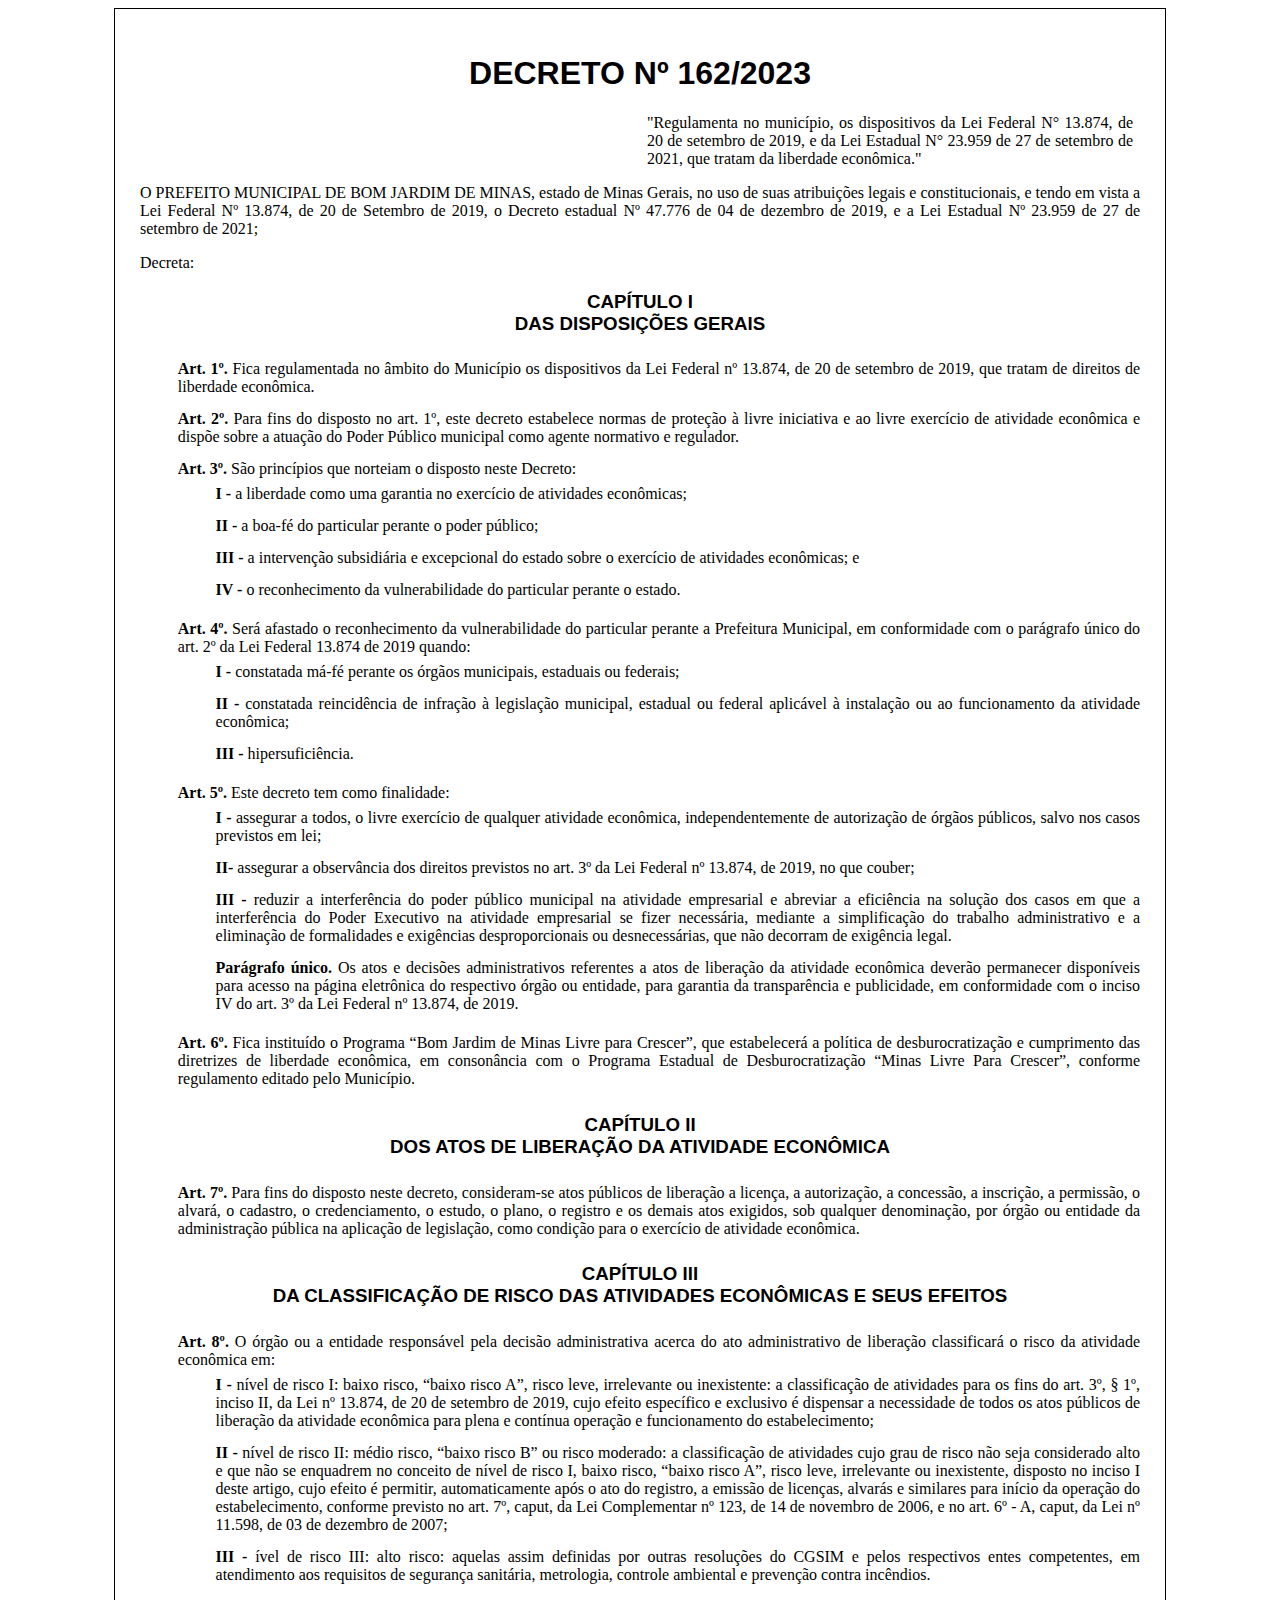
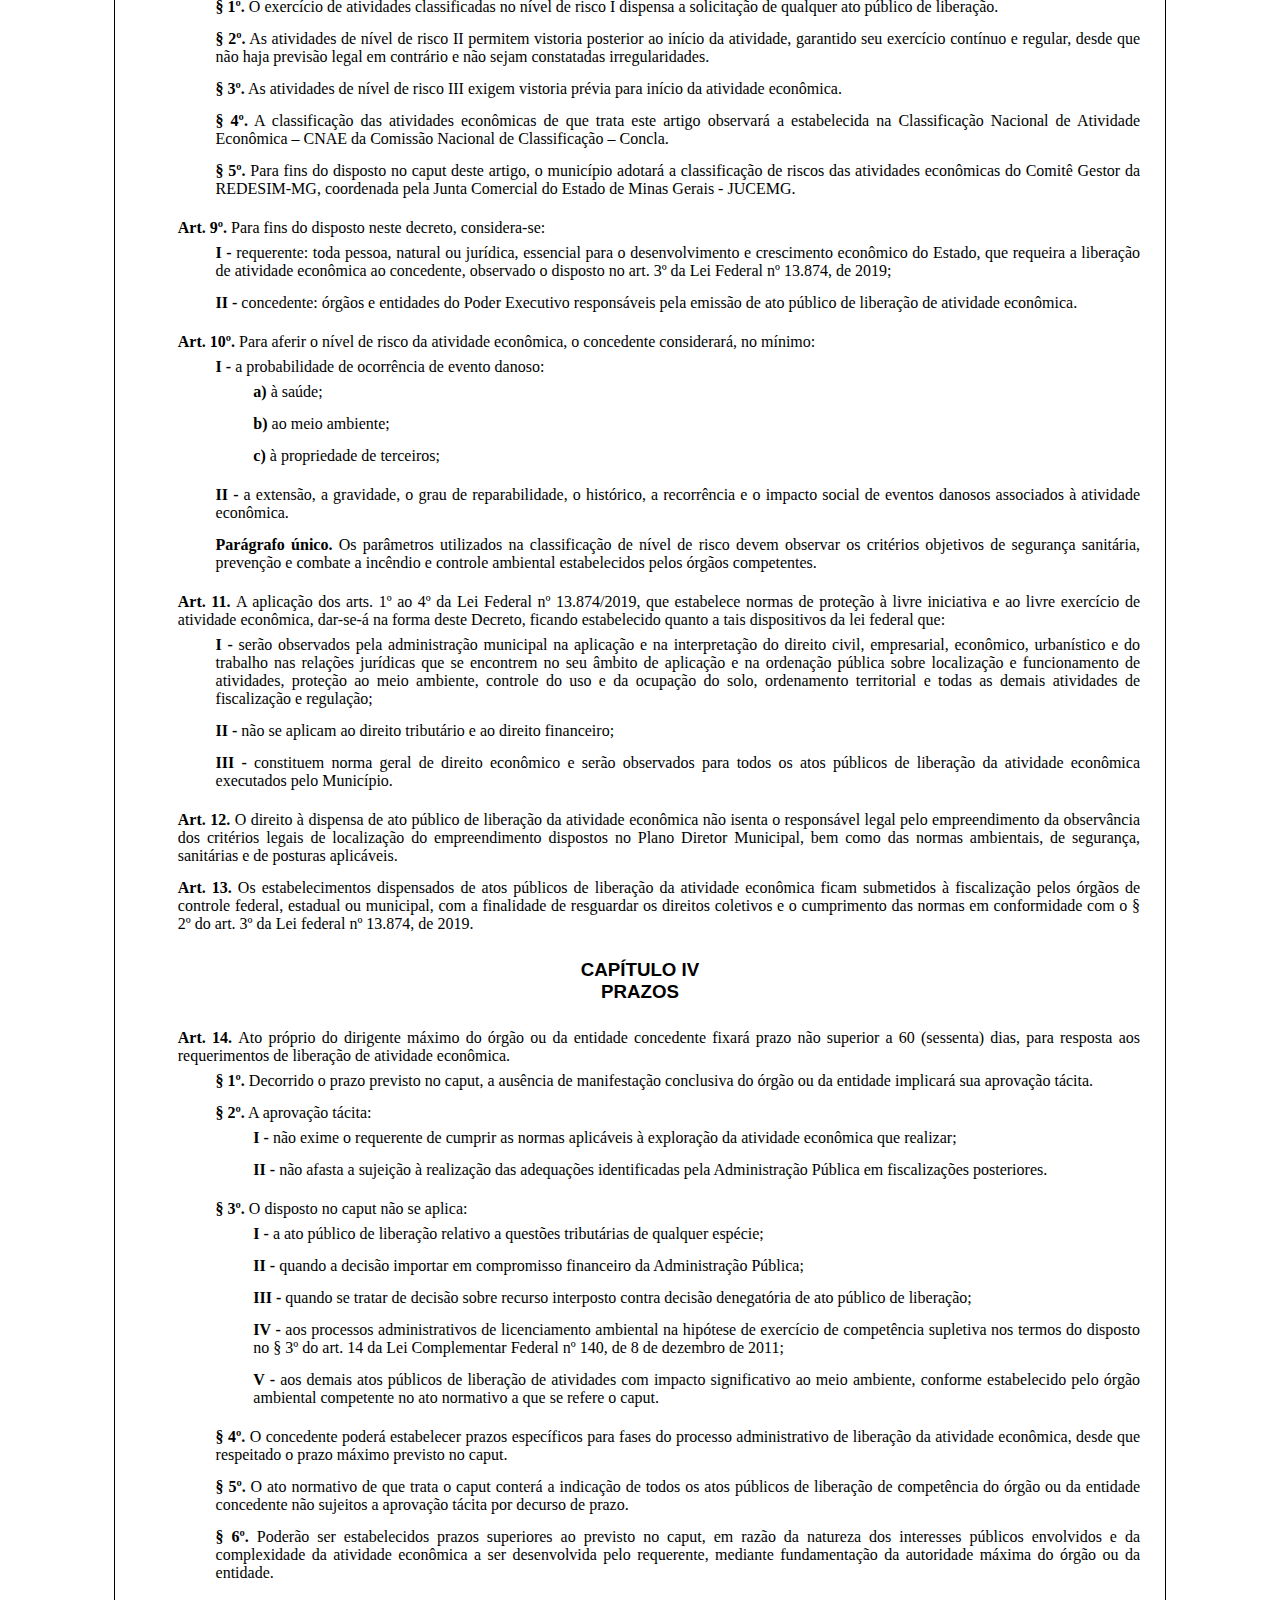
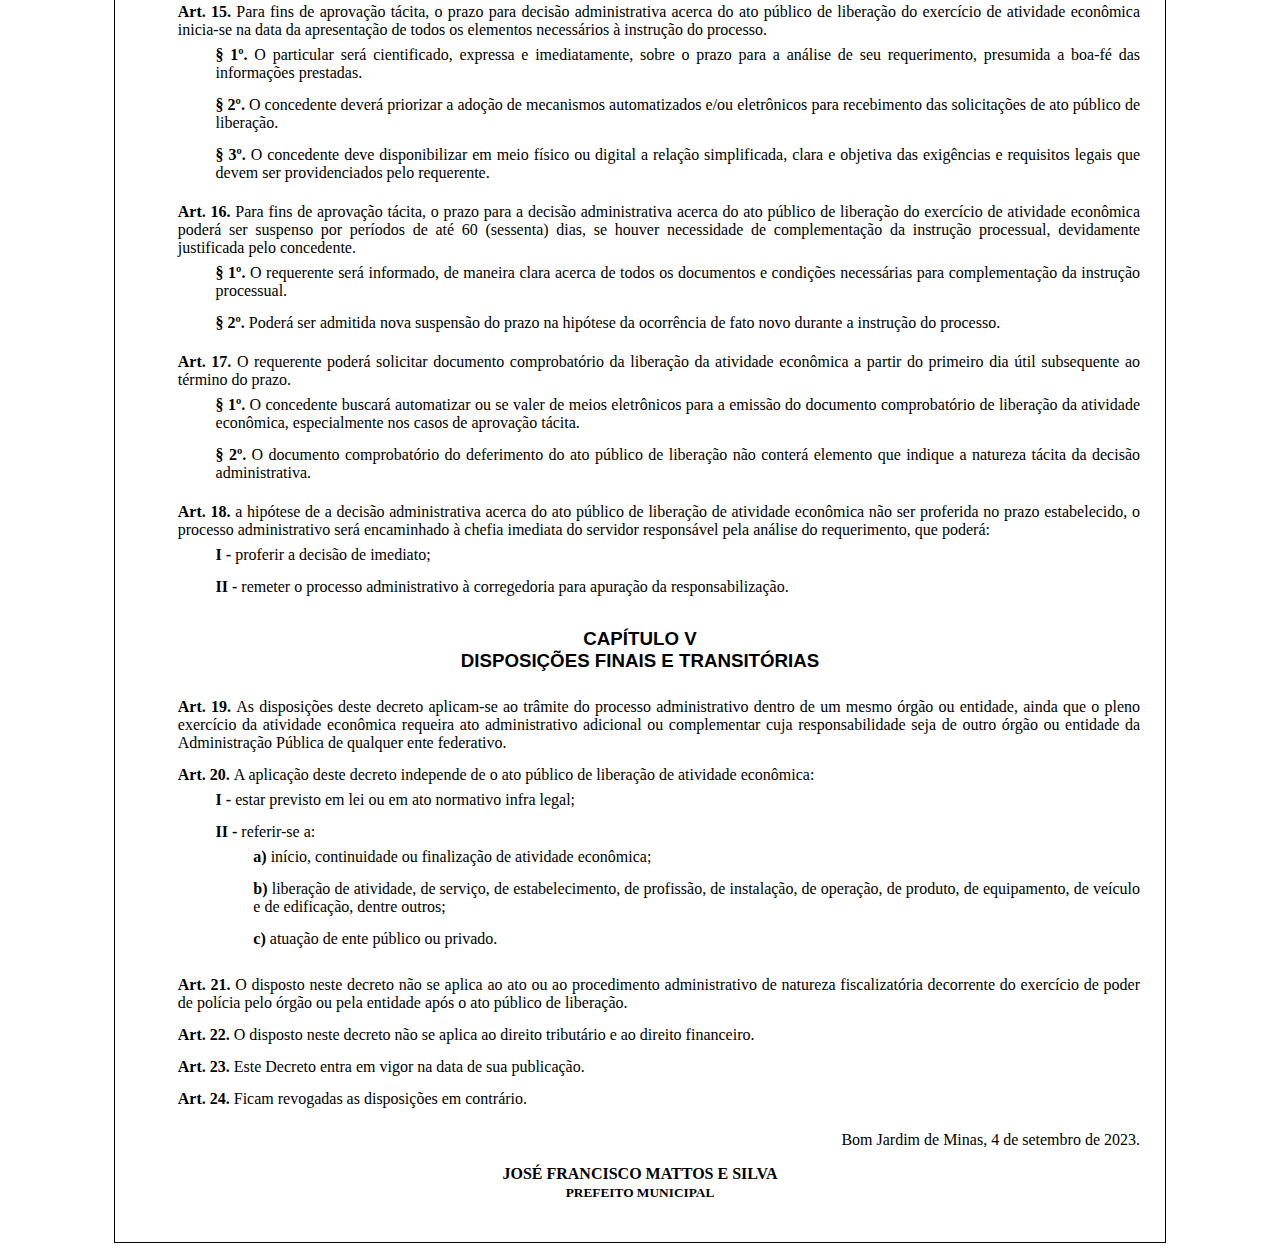
==== DM/2023_162/index.html @ 46cd58e3 "Add files via upload" ====
<!DOCTYPE html>
<html lang="en">
<head>
    <meta charset="UTF-8">
    <meta name="viewport" content="width=device-width, initial-scale=1.0">
    <title>DM 162/2023</title>
    <link rel="stylesheet" href="../../estilo.css?v=2025-02-04_10-48-15">
</head>
<body>
    <div class="folha">
        <h1>Decreto nº 162/2023</h1>
        <ementa>
            <p>"Regulamenta no município, os dispositivos da Lei Federal N° 13.874, de 20 de setembro de 2019, e da Lei Estadual N° 23.959 de 27 de setembro de 2021, que tratam da liberdade econômica."
            </p>
        </ementa>

        <p>O PREFEITO MUNICIPAL DE BOM JARDIM DE MINAS, estado de Minas Gerais, no uso de suas atribuições legais e constitucionais, e tendo em vista a Lei Federal Nº 13.874, de 20 de Setembro de 2019, o Decreto estadual Nº 47.776 de 04 de dezembro de 2019, e a Lei Estadual Nº 23.959 de 27 de setembro de 2021;</p>
        <p>Decreta:</p>

        <h3>Capítulo I<br/>Das disposições gerais</h3>

        <div class="legis" id="art1">
            <b>Art. 1º. </b> Fica regulamentada no âmbito do Município os dispositivos da Lei Federal nº 13.874, de 20 de setembro de 2019, que tratam de direitos de liberdade econômica.          
        </div>

        <div class="legis" id="art2">
            <b>Art. 2º. </b> Para fins do disposto no art. 1º, este decreto estabelece normas de proteção à livre iniciativa e ao livre exercício de atividade econômica e dispõe sobre a atuação do Poder Público municipal como agente normativo e regulador.            
        </div>

        <div class="legis" id="art3">
            <b>Art. 3º. </b> São princípios que norteiam o disposto neste Decreto:
            <div class="legis">
                <b>I -</b> a liberdade como uma garantia no exercício de atividades econômicas;
            </div>
            <div class="legis">
                <b>II -</b> a boa-fé do particular perante o poder público;
            </div>          
            <div class="legis">
                <b>III -</b> a intervenção subsidiária e excepcional do estado sobre o exercício de atividades econômicas; e
            </div>
            <div class="legis">
                <b>IV -</b> o reconhecimento da vulnerabilidade do particular perante o estado.
            </div>          
        </div>

        <div class="legis" id="art4">
            <b>Art. 4º. </b> Será afastado o reconhecimento da vulnerabilidade do particular perante a Prefeitura Municipal, em conformidade com o parágrafo único do art. 2º da Lei Federal 13.874 de 2019 quando:
            <div class="legis">
                <b>I -</b> constatada má-fé perante os órgãos municipais, estaduais ou federais;
            </div>
            <div class="legis">
                <b>II -</b> constatada reincidência de infração à legislação municipal, estadual ou federal aplicável à instalação ou ao funcionamento da atividade econômica;
            </div>
            <div class="legis">
                <b>III -</b> hipersuficiência.
            </div>
        </div>

        <div class="legis" id="art5">
            <b>Art. 5º. </b> Este decreto tem como finalidade:
            <div class="legis">
                <b>I -</b> assegurar a todos, o livre exercício de qualquer atividade econômica, independentemente de autorização de órgãos públicos, salvo nos casos previstos em lei;
            </div>
            <div class="legis">
                <b>II-</b> assegurar a observância dos direitos previstos no art. 3º da Lei Federal nº 13.874, de 2019, no que couber;
            </div>
            <div class="legis">
                <b>III -</b> reduzir a interferência do poder público municipal na atividade empresarial e abreviar a eficiência na solução dos casos em que a interferência do Poder Executivo na atividade empresarial se fizer necessária, mediante a simplificação do trabalho administrativo e a eliminação de formalidades e exigências desproporcionais ou desnecessárias, que não decorram de exigência legal.
            </div>
            <div class="legis">
                <b>Parágrafo único.</b> Os atos e decisões administrativos referentes a atos de liberação da atividade econômica deverão permanecer disponíveis para acesso na página eletrônica do respectivo órgão ou entidade, para garantia da transparência e publicidade, em conformidade com o inciso IV do art. 3º da Lei Federal nº 13.874, de 2019.
            </div>
        </div>

        <div class="legis" id="art6">
            <b>Art. 6º. </b> Fica instituído o Programa “Bom Jardim de Minas Livre para Crescer”, que estabelecerá a política de desburocratização e cumprimento das diretrizes de liberdade econômica, em consonância com o Programa Estadual de Desburocratização “Minas Livre Para Crescer”, conforme regulamento editado pelo Município.
        </div>

        <h3>Capítulo II<br/>Dos atos de liberação da atividade econômica</h3>

        <div class="legis" id="art7">
            <b>Art. 7º. </b> Para fins do disposto neste decreto, consideram-se atos públicos de liberação a licença, a autorização, a concessão, a inscrição, a permissão, o alvará, o cadastro, o credenciamento, o estudo, o plano, o registro e os demais atos exigidos, sob qualquer denominação, por órgão ou entidade da administração pública na aplicação de legislação, como condição para o exercício de atividade econômica.
        </div>
        
        <h3>Capítulo III<br/>Da classificação de risco das atividades econômicas e seus efeitos</h3>

        <div class="legis" id="art8">
            <b>Art. 8º. </b> O órgão ou a entidade responsável pela decisão administrativa acerca do ato administrativo de liberação classificará o risco da atividade econômica em:
            <div class="legis">
                <b>I -</b> nível de risco I: baixo risco, “baixo risco A”, risco leve, irrelevante ou inexistente: a classificação de atividades para os fins do art. 3º, § 1º, inciso II, da Lei nº 13.874, de 20 de setembro de 2019, cujo efeito específico e exclusivo é dispensar a necessidade de todos os atos públicos de liberação da atividade econômica para plena e contínua operação e funcionamento do estabelecimento;
            </div>
            <div class="legis">
                <b>II -</b> nível de risco II: médio risco, “baixo risco B” ou risco moderado: a classificação de atividades cujo grau de risco não seja considerado alto e que não se enquadrem no conceito de nível de risco I, baixo risco, “baixo risco A”, risco leve, irrelevante ou inexistente, disposto no inciso I deste artigo, cujo efeito é permitir, automaticamente após o ato do registro, a emissão de licenças, alvarás e similares para início da operação do estabelecimento, conforme previsto no art. 7º, caput, da Lei Complementar nº 123, de 14 de novembro de 2006, e no art. 6º - A, caput, da Lei nº 11.598, de 03 de dezembro de 2007;
            </div>
            <div class="legis">
                <b>III -</b> ível de risco III: alto risco: aquelas assim definidas por outras resoluções do CGSIM e pelos respectivos entes competentes, em atendimento aos requisitos de segurança sanitária, metrologia, controle ambiental e prevenção contra incêndios.
            </div>
            <div class="legis">
                <b>&sect; 1º.</b> O exercício de atividades classificadas no nível de risco I dispensa a solicitação de qualquer ato público de liberação.
            </div>
            <div class="legis">
                <b>&sect; 2º.</b> As atividades de nível de risco II permitem vistoria posterior ao início da atividade, garantido seu exercício contínuo e regular, desde que não haja previsão legal em contrário e não sejam constatadas irregularidades.
            </div>
            <div class="legis">
                <b>&sect; 3º.</b> As atividades de nível de risco III exigem vistoria prévia para início da atividade econômica.
            </div>
            <div class="legis">
                <b>&sect; 4º.</b> A classificação das atividades econômicas de que trata este artigo observará a estabelecida na Classificação Nacional de Atividade Econômica – CNAE da Comissão Nacional de Classificação – Concla.
            </div>
            <div class="legis">
                <b>&sect; 5º.</b> Para fins do disposto no caput deste artigo, o município adotará a classificação de riscos das atividades econômicas do Comitê Gestor da REDESIM-MG, coordenada pela Junta Comercial do Estado de Minas Gerais - JUCEMG.
            </div>
        </div>

        <div class="legis" id="art9">
            <b>Art. 9º. </b> Para fins do disposto neste decreto, considera-se:
            <div class="legis">
                <b>I -</b> requerente: toda pessoa, natural ou jurídica, essencial para o desenvolvimento e crescimento econômico do Estado, que requeira a liberação de atividade econômica ao concedente, observado o disposto no art. 3º da Lei Federal nº 13.874, de 2019;
            </div>
            <div class="legis">
                <b>II -</b> concedente: órgãos e entidades do Poder Executivo responsáveis pela emissão de ato público de liberação de atividade econômica.
            </div>
        </div>

        <div class="legis" id="art10">
            <b>Art. 10º. </b> Para aferir o nível de risco da atividade econômica, o concedente considerará, no mínimo:
            <div class="legis">
                <b>I -</b> a probabilidade de ocorrência de evento danoso:
                <div class="legis">
                    <b>a)</b> à saúde;
                </div>
                <div class="legis">
                    <b>b)</b> ao meio ambiente;
                </div>
                <div class="legis">
                    <b>c)</b> à propriedade de terceiros;
                </div>
            </div>
            <div class="legis">
                <b>II -</b> a extensão, a gravidade, o grau de reparabilidade, o histórico, a recorrência e o impacto social de eventos danosos associados à atividade econômica.
            </div>
            <div class="legis">
                <b>Parágrafo único.</b> Os parâmetros utilizados na classificação de nível de risco devem observar os critérios objetivos de segurança sanitária, prevenção e combate a incêndio e controle ambiental estabelecidos pelos órgãos competentes.
            </div>
        </div>

        <div class="legis" id="art11">
            <b>Art. 11. </b> A aplicação dos arts. 1º ao 4º da Lei Federal nº 13.874/2019, que estabelece normas de proteção à livre iniciativa e ao livre exercício de atividade econômica, dar-se-á na forma deste Decreto, ficando estabelecido quanto a tais dispositivos da lei federal que:
            <div class="legis">
                <b>I -</b> serão observados pela administração municipal na aplicação e na interpretação do direito civil, empresarial, econômico, urbanístico e do trabalho nas relações jurídicas que se encontrem no seu âmbito de aplicação e na ordenação pública sobre localização e funcionamento de atividades, proteção ao meio ambiente, controle do uso e da ocupação do solo, ordenamento territorial e todas as demais atividades de fiscalização e regulação;
            </div> 
            <div class="legis">
                <b>II -</b> não se aplicam ao direito tributário e ao direito financeiro;
            </div> 
            <div class="legis">
                <b>III -</b> constituem norma geral de direito econômico e serão observados para todos os atos públicos de liberação da atividade econômica executados pelo Município.
            </div> 
        </div>

        <div class="legis" id="art12">
            <b>Art. 12. </b> O direito à dispensa de ato público de liberação da atividade econômica não isenta o responsável legal pelo empreendimento da observância dos critérios legais de localização do empreendimento dispostos no Plano Diretor Municipal, bem como das normas ambientais, de segurança, sanitárias e de posturas aplicáveis.
        </div>

        <div class="legis" id="art13">
            <b>Art. 13. </b> Os estabelecimentos dispensados de atos públicos de liberação da atividade econômica ficam submetidos à fiscalização pelos órgãos de controle federal, estadual ou municipal, com a finalidade de resguardar os direitos coletivos e o cumprimento das normas em conformidade com o § 2º do art. 3º da Lei federal nº 13.874, de 2019.  
        </div>

        <h3>Capítulo IV<br/>Prazos</h3>

        <div class="legis" id="art14">
            <b>Art. 14. </b> Ato próprio do dirigente máximo do órgão ou da entidade concedente fixará prazo não superior a 60 (sessenta) dias, para resposta aos requerimentos de liberação de atividade econômica.
            <div class="legis">
                <b>&sect; 1º.</b> Decorrido o prazo previsto no caput, a ausência de manifestação conclusiva do órgão ou da entidade implicará sua aprovação tácita.
            </div>
            <div class="legis">
                <b>&sect; 2º.</b> A aprovação tácita:
                <div class="legis">
                    <b>I -</b> não exime o requerente de cumprir as normas aplicáveis à exploração da atividade econômica que realizar;
                </div>
                <div class="legis">
                    <b>II -</b> não afasta a sujeição à realização das adequações identificadas pela Administração Pública em fiscalizações posteriores.
                </div>
            </div>
            <div class="legis">
                <b>&sect; 3º.</b> O disposto no caput não se aplica:
                <div class="legis">
                    <b>I -</b> a ato público de liberação relativo a questões tributárias de qualquer espécie;
                </div>
                <div class="legis">
                    <b>II -</b> quando a decisão importar em compromisso financeiro da Administração Pública;
                </div>
                <div class="legis">
                    <b>III -</b> quando se tratar de decisão sobre recurso interposto contra decisão denegatória de ato público de liberação;
                </div>
                <div class="legis">
                    <b>IV -</b> aos processos administrativos de licenciamento ambiental na hipótese de exercício de competência supletiva nos termos do disposto no § 3º do art. 14 da Lei Complementar Federal nº 140, de 8 de dezembro de 2011;
                </div>
                <div class="legis">
                    <b>V -</b> aos demais atos públicos de liberação de atividades com impacto significativo ao meio ambiente, conforme estabelecido pelo órgão ambiental competente no ato normativo a que se refere o caput.
                </div>
            </div>
            <div class="legis">
                <b>&sect; 4º.</b> O concedente poderá estabelecer prazos específicos para fases do processo administrativo de liberação da atividade econômica, desde que respeitado o prazo máximo previsto no caput.
            </div>
            <div class="legis">
                <b>&sect; 5º.</b> O ato normativo de que trata o caput conterá a indicação de todos os atos públicos de liberação de competência do órgão ou da entidade concedente não sujeitos a aprovação tácita por decurso de prazo.
            </div>
            <div class="legis">
                <b>&sect; 6º.</b> Poderão ser estabelecidos prazos superiores ao previsto no caput, em razão da natureza dos interesses públicos envolvidos e da complexidade da atividade econômica a ser desenvolvida pelo requerente, mediante fundamentação da autoridade máxima do órgão ou da entidade.
            </div>
        </div>

        <div class="legis" id="art15">
            <b>Art. 15. </b> Para fins de aprovação tácita, o prazo para decisão administrativa acerca do ato público de liberação do exercício de atividade econômica inicia-se na data da apresentação de todos os elementos necessários à instrução do processo.
            <div class="legis">
                <b>&sect; 1º.</b> O particular será cientificado, expressa e imediatamente, sobre o prazo para a análise de seu requerimento, presumida a boa-fé das informações prestadas.
            </div>
            <div class="legis">
                <b>&sect; 2º.</b> O concedente deverá priorizar a adoção de mecanismos automatizados e/ou eletrônicos para recebimento das solicitações de ato público de liberação.
            </div>
            <div class="legis">
                <b>&sect; 3º.</b> O concedente deve disponibilizar em meio físico ou digital a relação simplificada, clara e objetiva das exigências e requisitos legais que devem ser providenciados pelo requerente.
            </div>
        </div>

        <div class="legis" id="art16">
            <b>Art. 16. </b> Para fins de aprovação tácita, o prazo para a decisão administrativa acerca do ato público de liberação do exercício de atividade econômica poderá ser suspenso por períodos de até 60 (sessenta) dias, se houver necessidade de complementação da instrução processual, devidamente justificada pelo concedente. 
            <div class="legis">
                <b>&sect; 1º.</b> O requerente será informado, de maneira clara acerca de todos os documentos e condições necessárias para complementação da instrução processual.
            </div>
            <div class="legis">
                <b>&sect; 2º.</b> Poderá ser admitida nova suspensão do prazo na hipótese da ocorrência de fato novo durante a instrução do processo.
            </div>
        </div>

        <div class="legis" id="art17">
            <b>Art. 17. </b> O requerente poderá solicitar documento comprobatório da liberação da atividade econômica a partir do primeiro dia útil subsequente ao término do prazo.
            <div class="legis">
                <b>&sect; 1º.</b> O concedente buscará automatizar ou se valer de meios eletrônicos para a emissão do documento comprobatório de liberação da atividade econômica, especialmente nos casos de aprovação tácita.
            </div>
            <div class="legis">
                <b>&sect; 2º.</b> O documento comprobatório do deferimento do ato público de liberação não conterá elemento que indique a natureza tácita da decisão administrativa.
            </div>
        </div>

        <div class="legis" id="art18">
            <b>Art. 18. </b> a hipótese de a decisão administrativa acerca do ato público de liberação de atividade econômica não ser proferida no prazo estabelecido, o processo administrativo será encaminhado à chefia imediata do servidor responsável pela análise do requerimento, que poderá:
            <div class="legis">
                <b>I -</b> proferir a decisão de imediato;
            </div>
            <div class="legis">
                <b>II -</b> remeter o processo administrativo à corregedoria para apuração da responsabilização.
            </div>
        </div>

        <h3>Capítulo V<br/>Disposições finais e transitórias</h3>

        <div class="legis" id="art19">
            <b>Art. 19. </b> As disposições deste decreto aplicam-se ao trâmite do processo administrativo dentro de um mesmo órgão ou entidade, ainda que o pleno exercício da atividade econômica requeira ato administrativo adicional ou complementar cuja responsabilidade seja de outro órgão ou entidade da Administração Pública de qualquer ente federativo.
        </div>

        <div class="legis" id="art20">
            <b>Art. 20. </b> A aplicação deste decreto independe de o ato público de liberação de atividade econômica:
            <div class="legis">
                <b>I -</b> estar previsto em lei ou em ato normativo infra legal;
            </div>
            <div class="legis">
                <b>II -</b> referir-se a:
                <div class="legis">
                    <b>a)</b> início, continuidade ou finalização de atividade econômica;
                </div>
                <div class="legis">
                    <b>b)</b> liberação de atividade, de serviço, de estabelecimento, de profissão, de instalação, de operação, de produto, de equipamento, de veículo e de edificação, dentre outros;
                </div>
                <div class="legis">
                    <b>c)</b> atuação de ente público ou privado.
                </div>
            </div>
        </div>

        <div class="legis" id="art21">
            <b>Art. 21. </b> O disposto neste decreto não se aplica ao ato ou ao procedimento administrativo de natureza fiscalizatória decorrente do exercício de poder de polícia pelo órgão ou pela entidade após o ato público de liberação. 
        </div>

        <div class="legis" id="art22">
            <b>Art. 22. </b> O disposto neste decreto não se aplica ao direito tributário e ao direito financeiro.  
        </div>

        <div class="legis" id="art23">
            <b>Art. 23. </b> Este Decreto entra em vigor na data de sua publicação.    
        </div>

        <div class="legis" id="art24">
            <b>Art. 24. </b> Ficam revogadas as disposições em contrário.   
        </div>


        <p class="datacao">Bom Jardim de Minas, 4 de setembro de 2023.</p>

        <p class="assinatura">JOSÉ FRANCISCO MATTOS E SILVA<br/><small>PREFEITO MUNICIPAL</small></p>
    </div>
</body>
</html>
---- estilo.css ----
div.folha {
    max-width: 1000px;
    text-align: justify;
    margin: auto;
    padding: 25px;
    border: 1px solid black;
}

h1, h2, h3, h4, h5 {
    font-family: sans-serif;
    text-align: center;
    text-transform: uppercase;
}

ementa {
    display: block;
    padding-left: 50%;
    margin:7px;
    text-align: justify;
}
div.legis{
    margin-left: 10mm;
    padding:7px 0px;
    /*display: none;*/
}
div.legis:hover{
    background-color: #0f02;
}
div.revogado{
    text-decoration: line-through;
}
p.datacao{
    text-align: right;;
}
p.assinatura{
    font-weight: bold;
    text-align: center;
}
a:link, a:visited {
    color: blue;
    text-decoration: inherit;
}
table{
    border-top: 1px solid black;
    border-bottom: 1px solid black;
    border-collapse: collapse;
    margin: auto;
}
th{
    text-align: center;
    border-top: 1px solid black;
    border-bottom: 1px solid black;
}
td{
    text-align: center;
    border-top: 1px dotted black;
    padding:0px 7px;
}
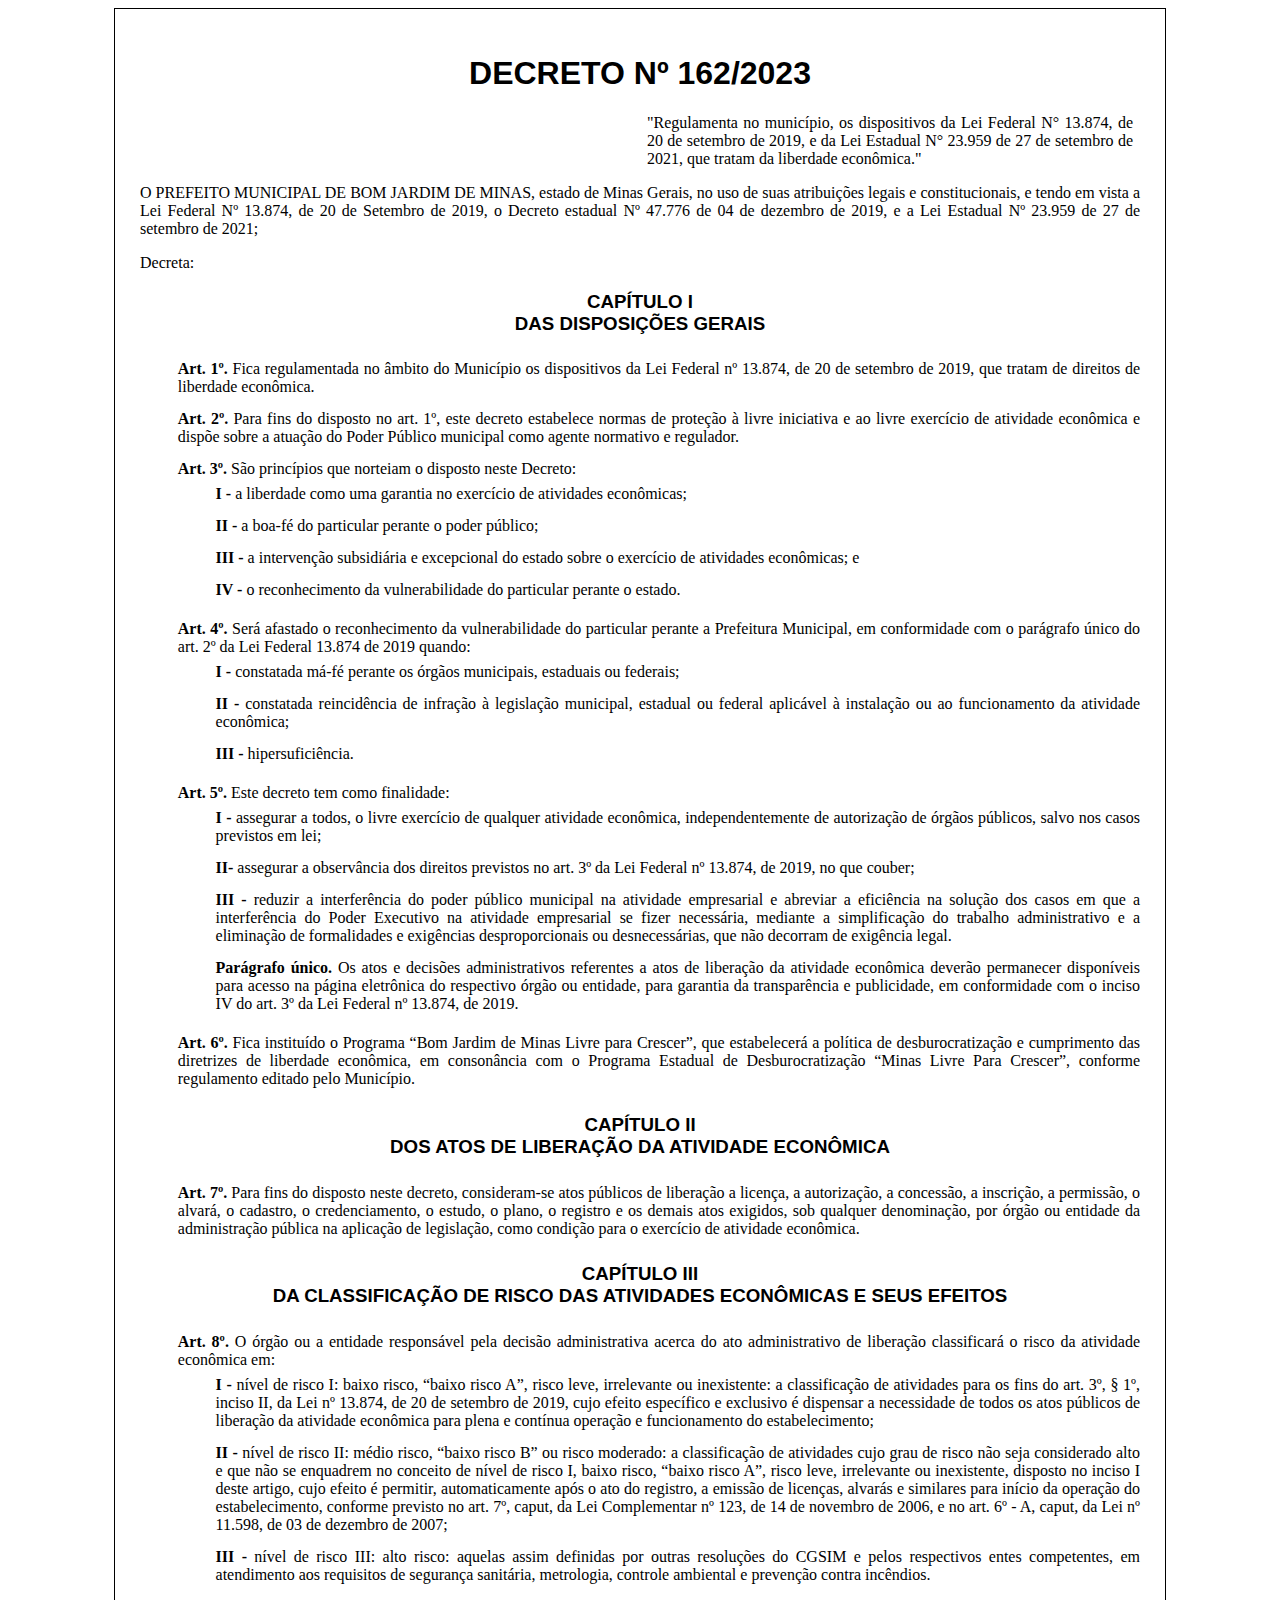
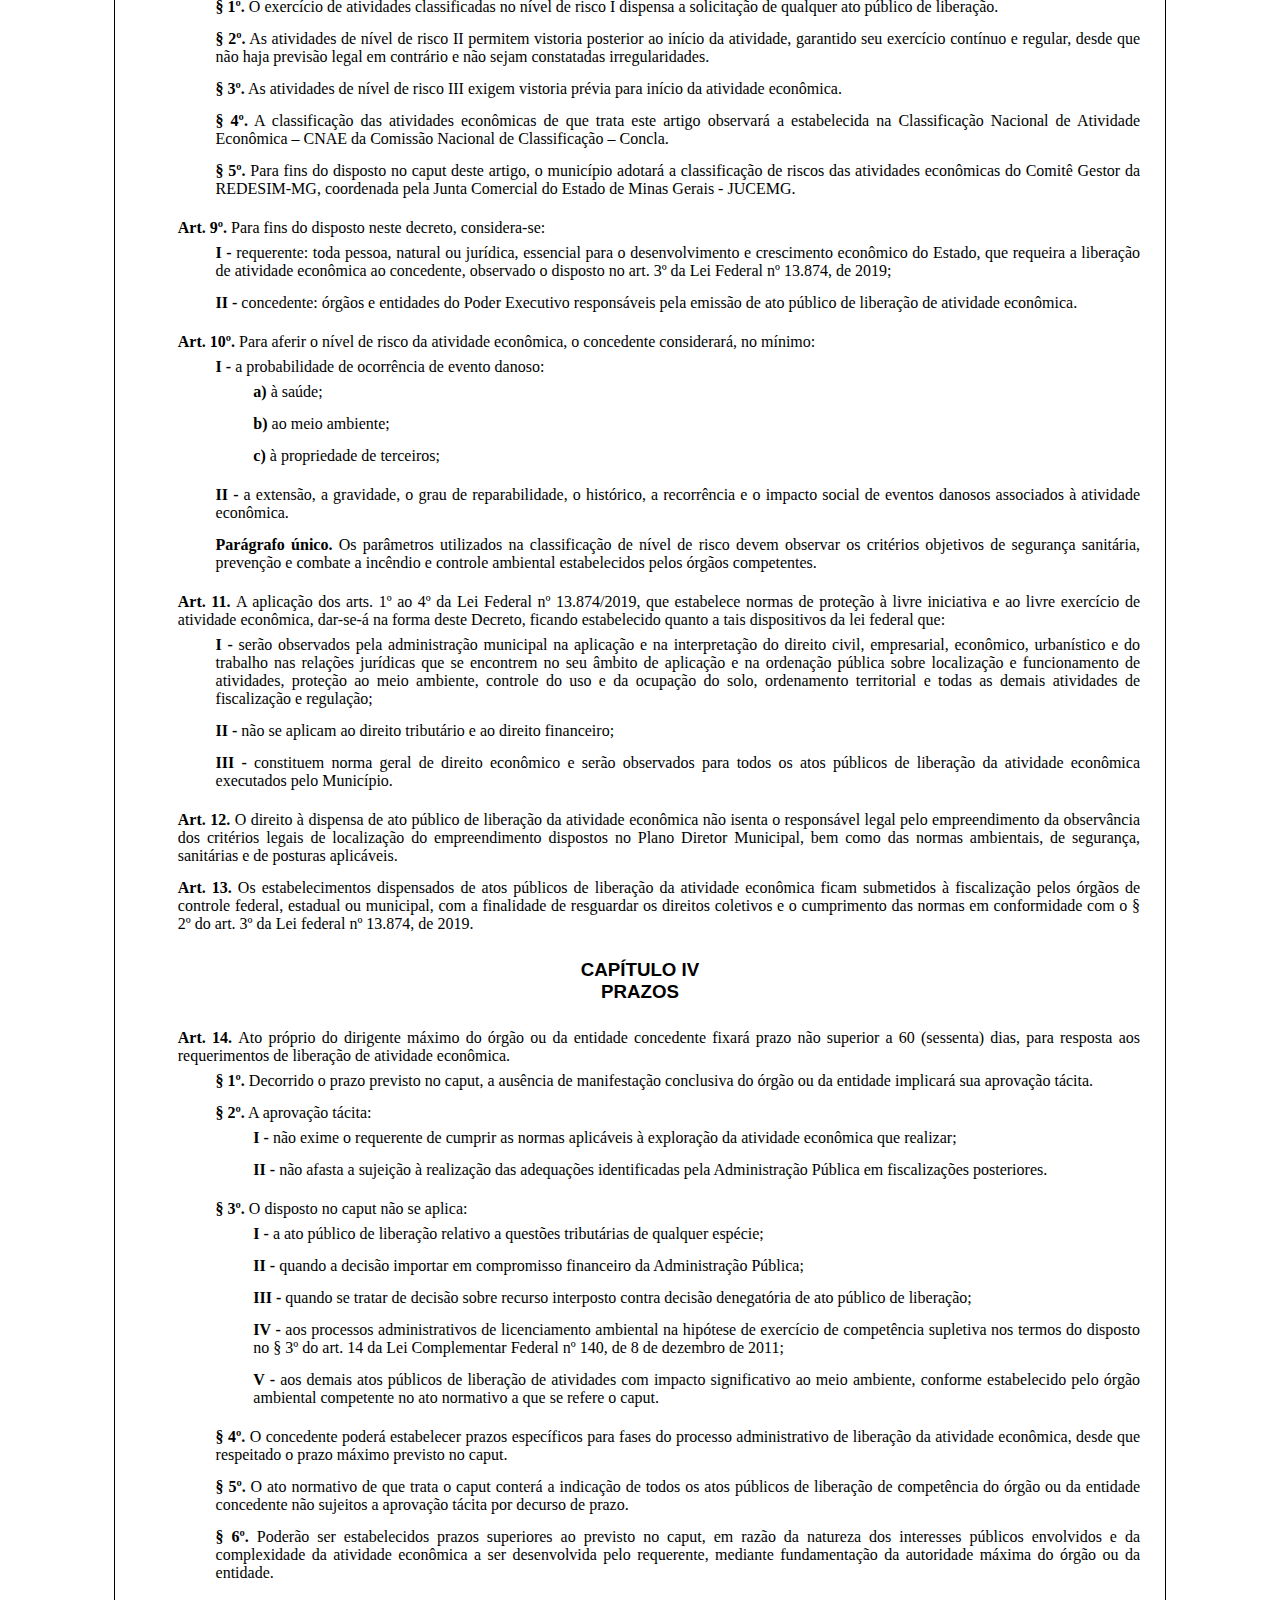
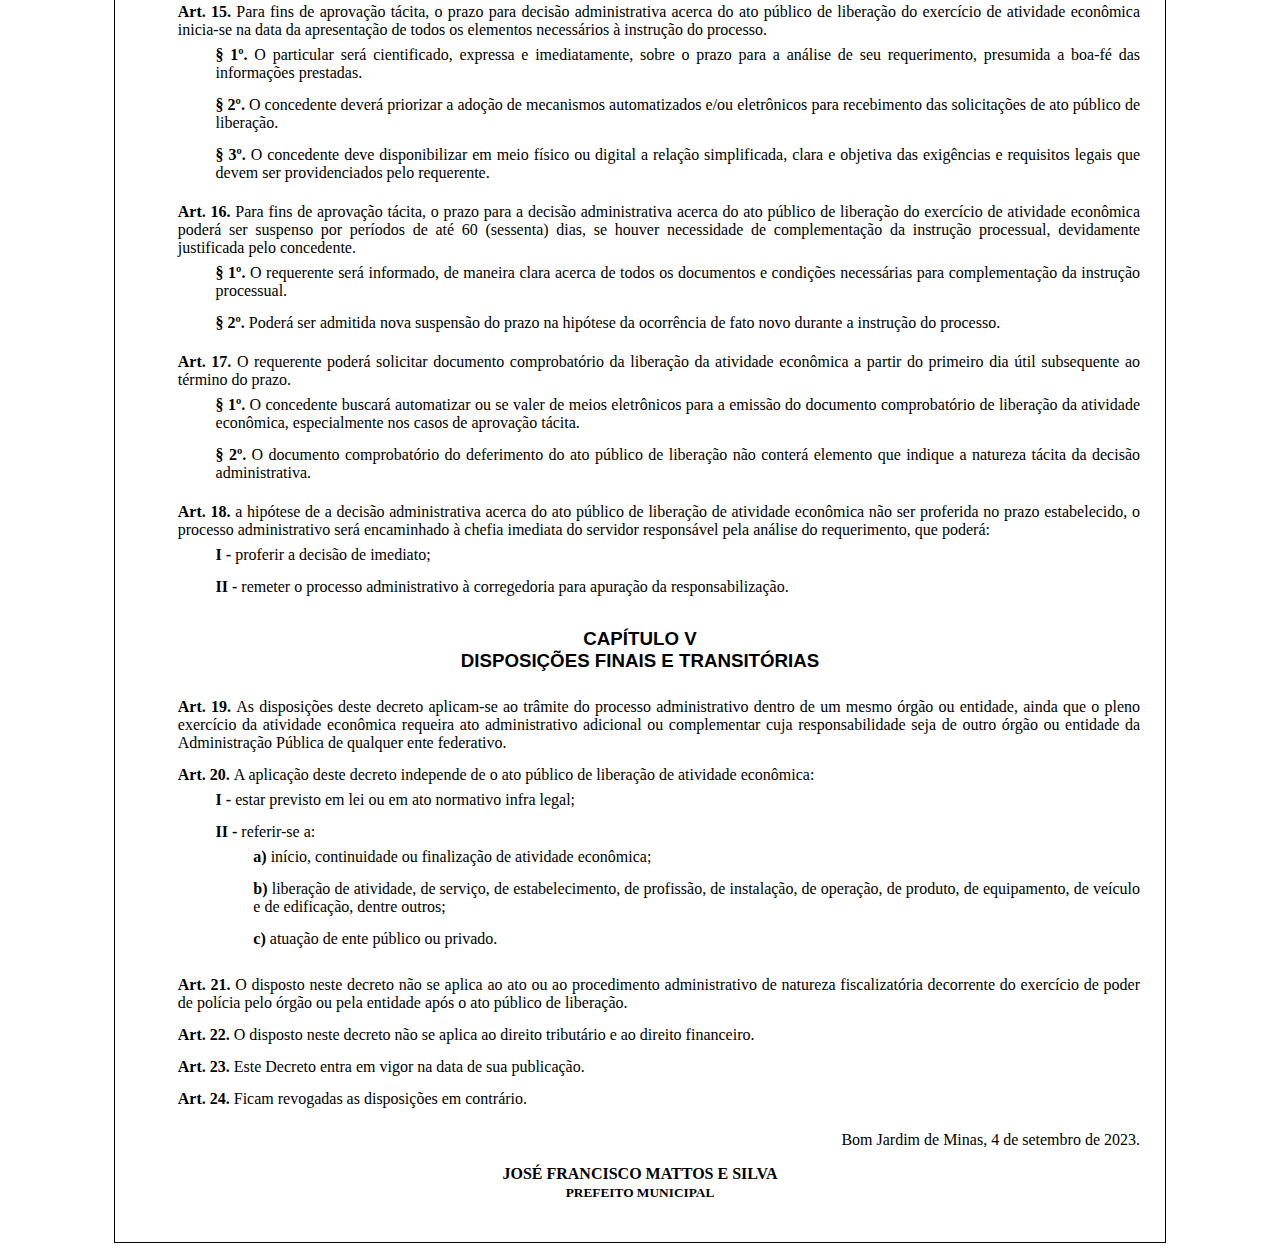
==== commit d755a970: "Add files via upload" ====
--- a/DM/2023_162/index.html
+++ b/DM/2023_162/index.html
@@ -93,7 +93,7 @@
                 <b>II -</b> nível de risco II: médio risco, “baixo risco B” ou risco moderado: a classificação de atividades cujo grau de risco não seja considerado alto e que não se enquadrem no conceito de nível de risco I, baixo risco, “baixo risco A”, risco leve, irrelevante ou inexistente, disposto no inciso I deste artigo, cujo efeito é permitir, automaticamente após o ato do registro, a emissão de licenças, alvarás e similares para início da operação do estabelecimento, conforme previsto no art. 7º, caput, da Lei Complementar nº 123, de 14 de novembro de 2006, e no art. 6º - A, caput, da Lei nº 11.598, de 03 de dezembro de 2007;
             </div>
             <div class="legis">
-                <b>III -</b> ível de risco III: alto risco: aquelas assim definidas por outras resoluções do CGSIM e pelos respectivos entes competentes, em atendimento aos requisitos de segurança sanitária, metrologia, controle ambiental e prevenção contra incêndios.
+                <b>III -</b> nível de risco III: alto risco: aquelas assim definidas por outras resoluções do CGSIM e pelos respectivos entes competentes, em atendimento aos requisitos de segurança sanitária, metrologia, controle ambiental e prevenção contra incêndios.
             </div>
             <div class="legis">
                 <b>&sect; 1º.</b> O exercício de atividades classificadas no nível de risco I dispensa a solicitação de qualquer ato público de liberação.
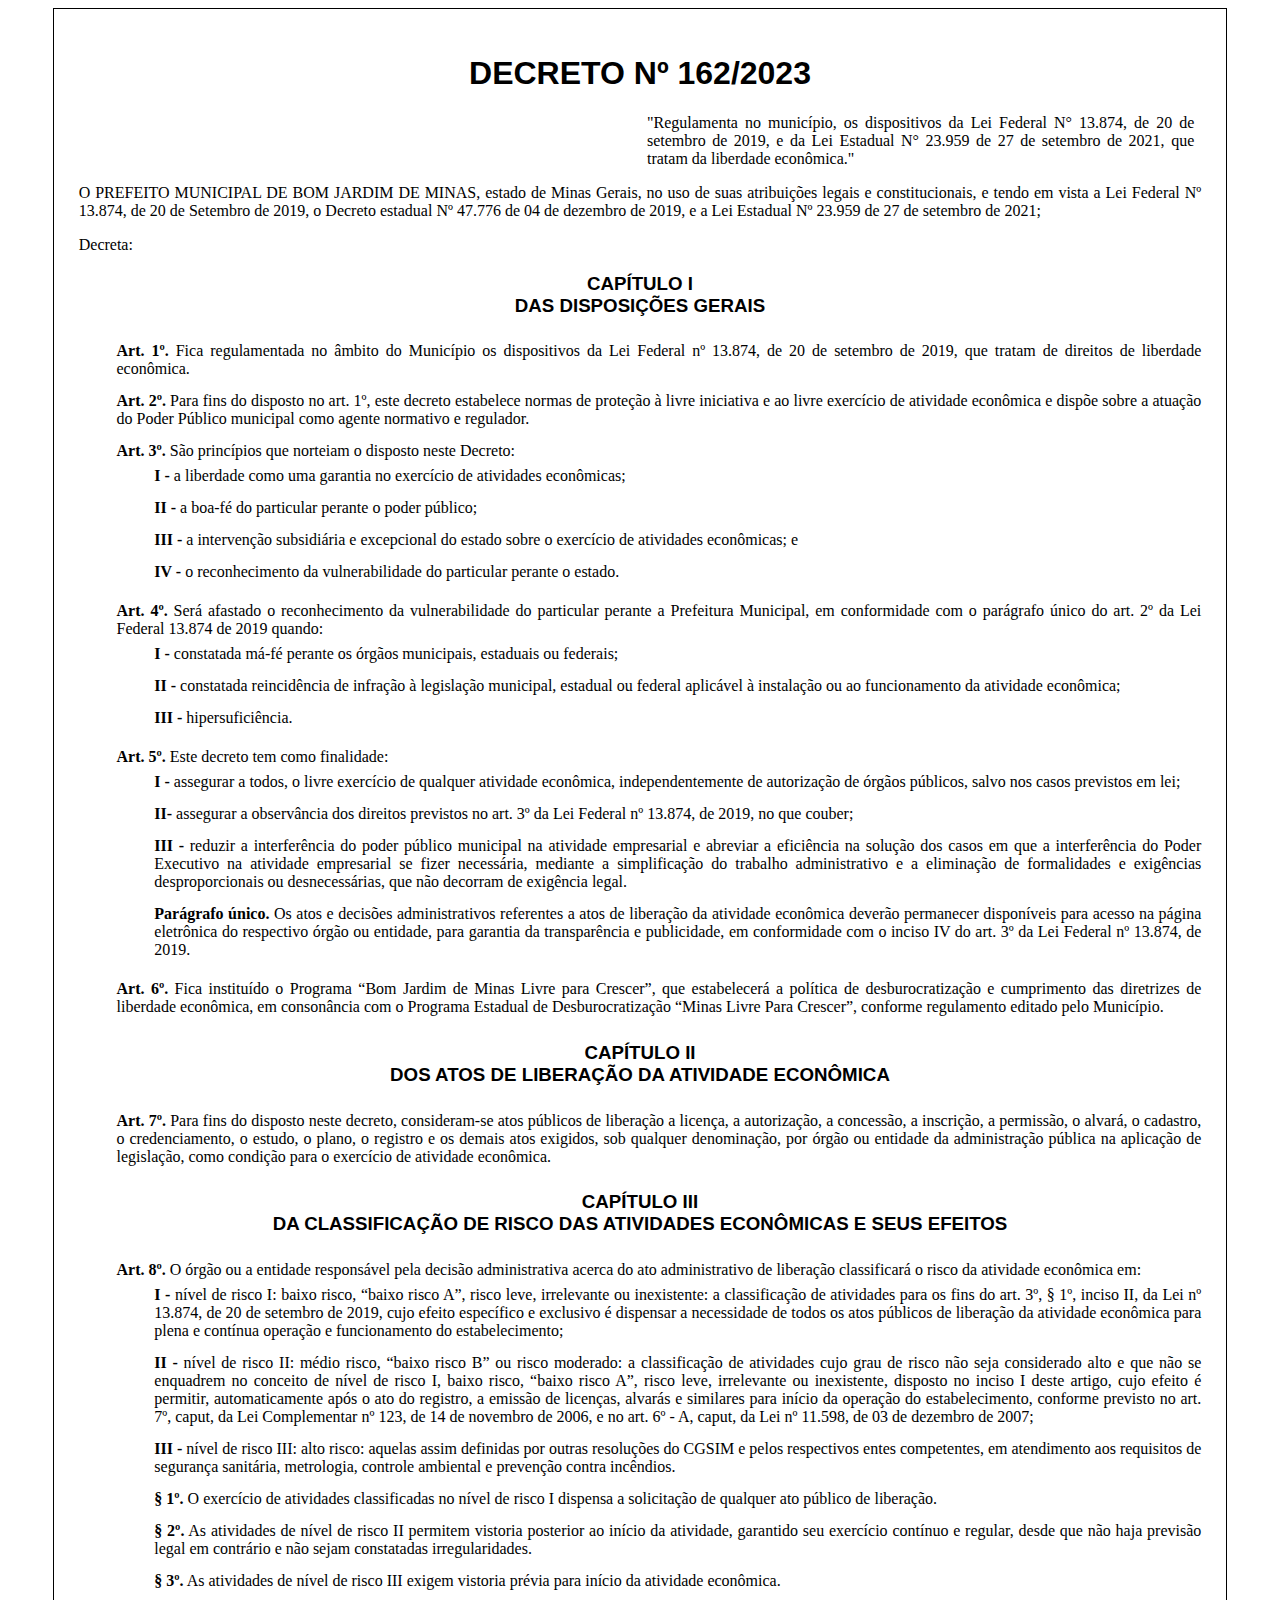
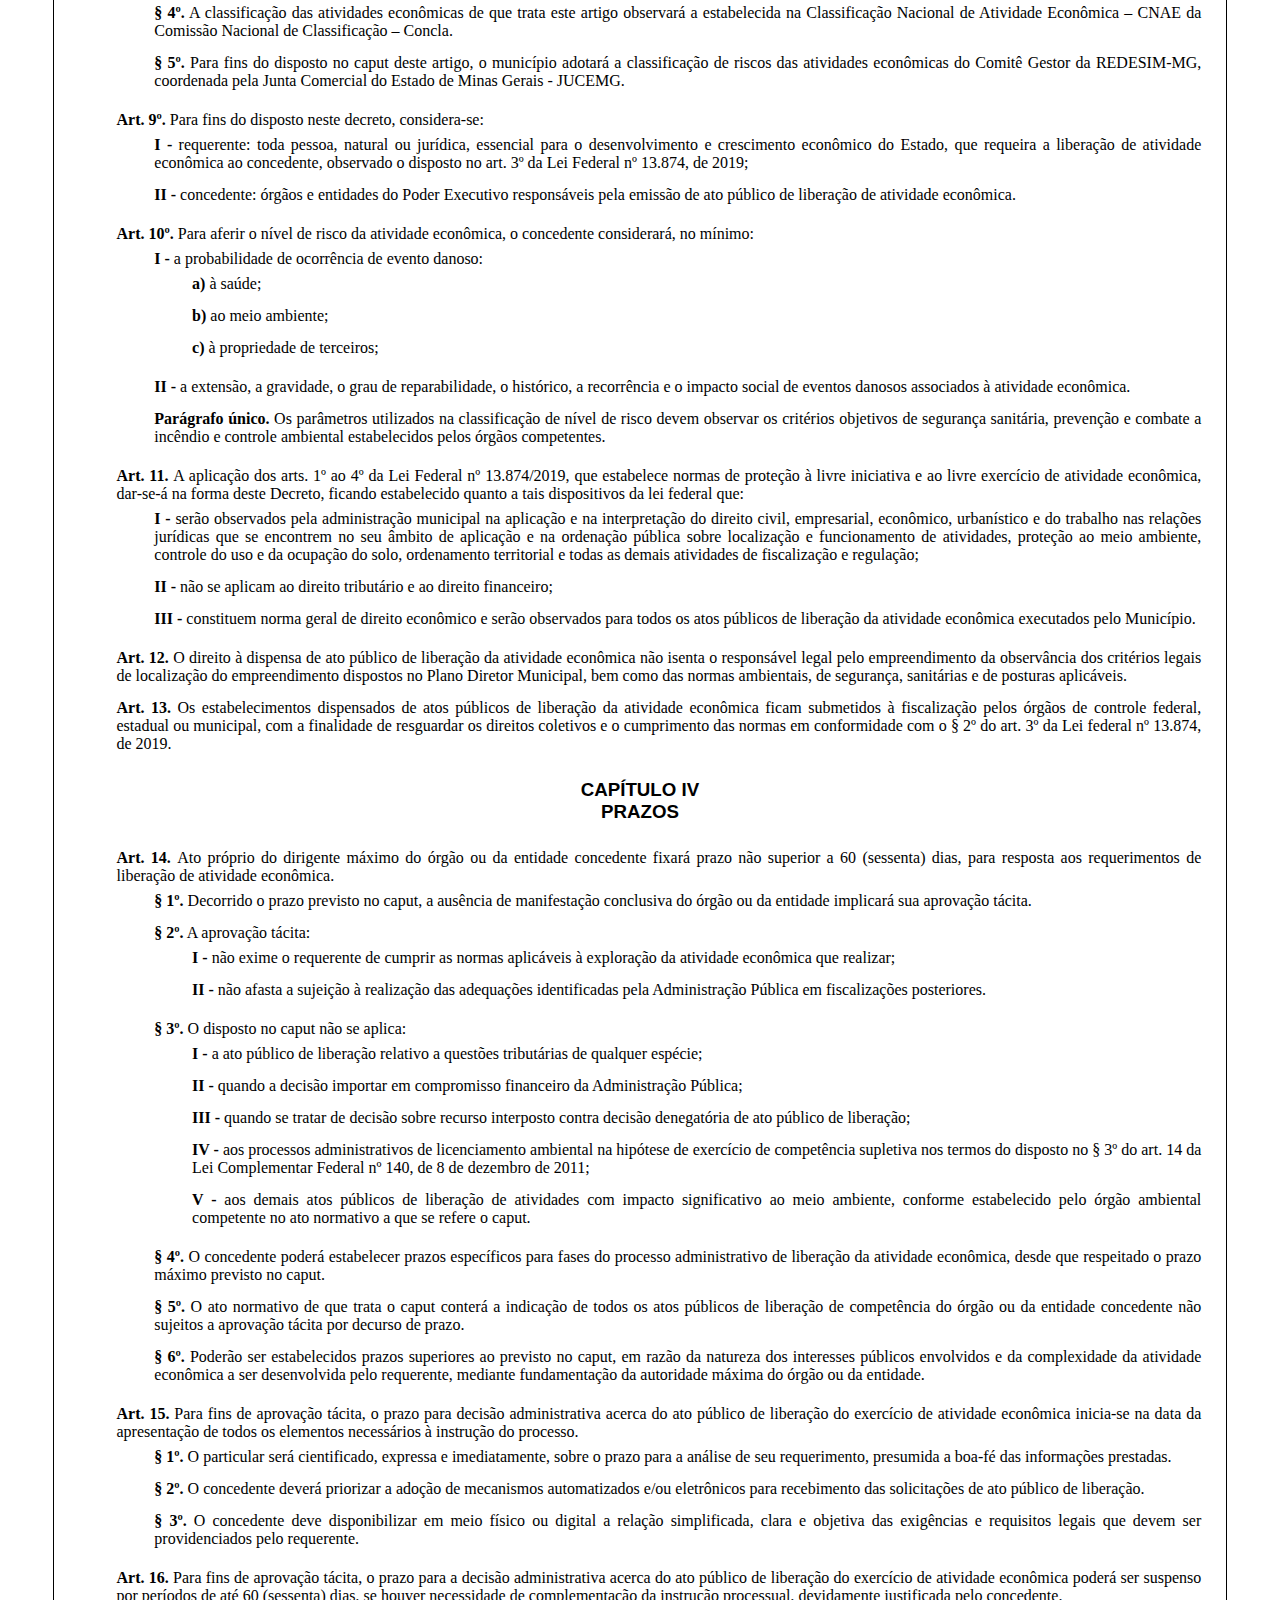
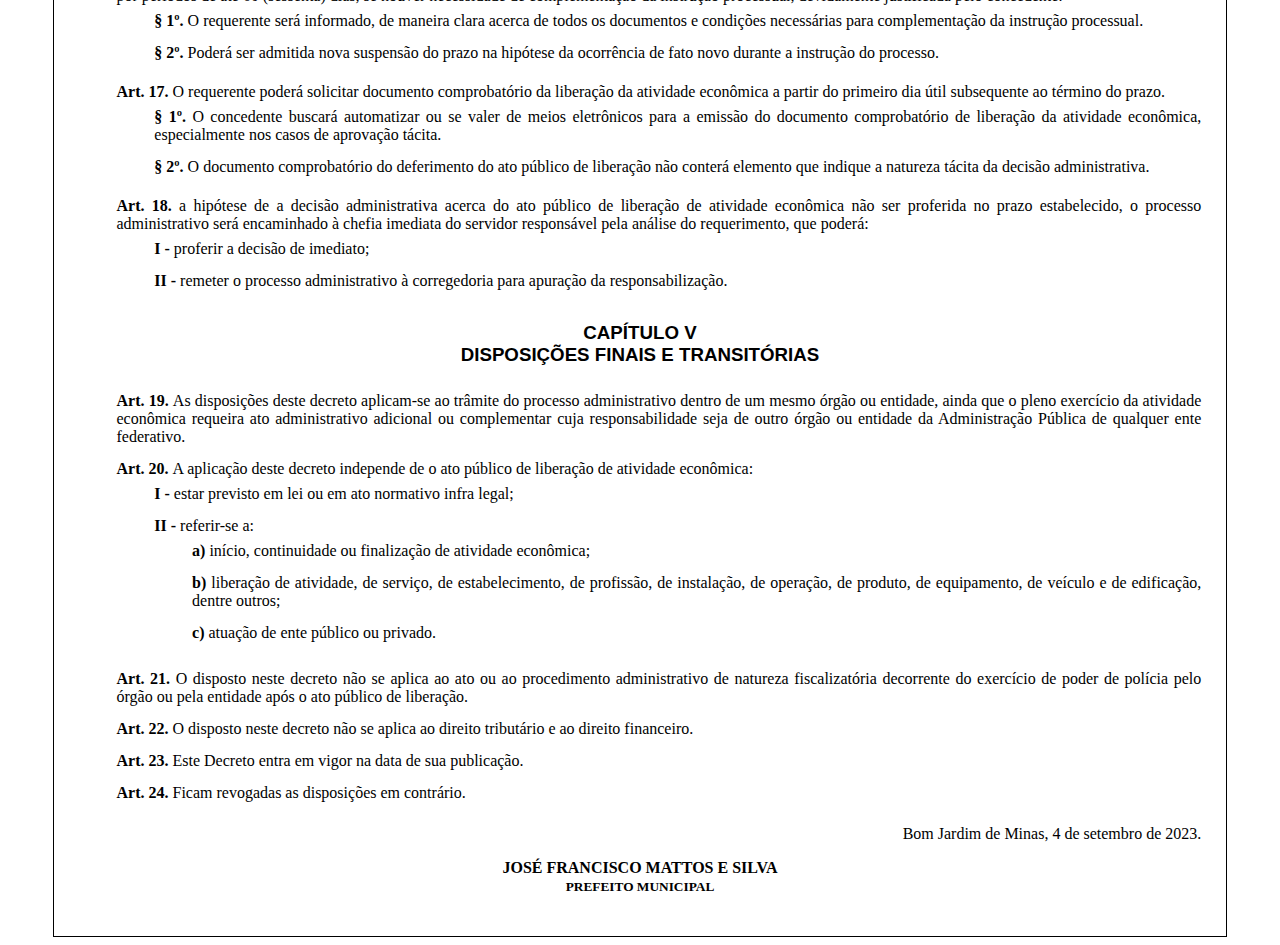
==== commit 27ac111e: "Update index.html" ====
--- a/DM/2023_162/index.html
+++ b/DM/2023_162/index.html
@@ -4,7 +4,7 @@
     <meta charset="UTF-8">
     <meta name="viewport" content="width=device-width, initial-scale=1.0">
     <title>DM 162/2023</title>
-    <link rel="stylesheet" href="../../estilo.css?v=2025-02-04_10-48-15">
+    <link rel="stylesheet" href="../../estilo.css?v=2025-02-04_15-50-03">
 </head>
 <body>
     <div class="folha">
@@ -300,4 +300,4 @@
         <p class="assinatura">JOSÉ FRANCISCO MATTOS E SILVA<br/><small>PREFEITO MUNICIPAL</small></p>
     </div>
 </body>
-</html>+</html>
--- a/estilo.css
+++ b/estilo.css
@@ -1,5 +1,5 @@
 div.folha {
-    max-width: 1000px;
+    max-width: 297mm;
     text-align: justify;
     margin: auto;
     padding: 25px;
@@ -55,4 +55,7 @@
     text-align: center;
     border-top: 1px dotted black;
     padding:0px 7px;
-}+}
+em.vermelha{
+    color: red;
+}
